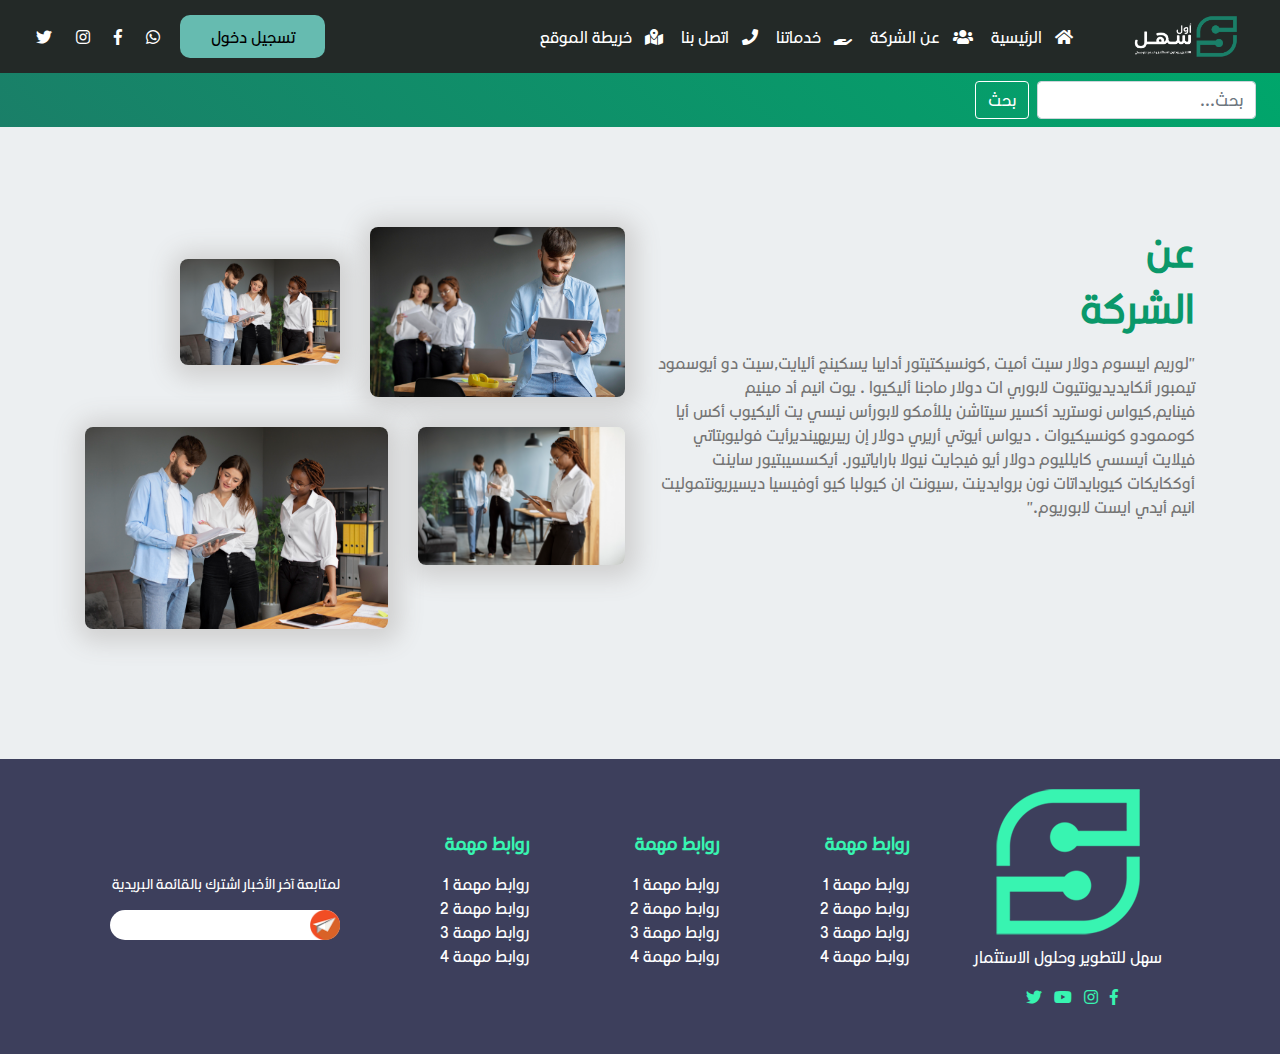
==== About.html @ 83da2a00 "Add files via upload" ====
<!DOCTYPE html>
<html lang="en">
<head>
    <meta charset="UTF-8">
    <meta http-equiv="X-UA-Compatible" content="IE=edge">
    <meta name="viewport" content="width=device-width, initial-scale=1.0">
    <link rel="stylesheet" href="https://maxcdn.bootstrapcdn.com/bootstrap/4.0.0/css/bootstrap.min.css" integrity="sha384-Gn5384xqQ1aoWXA+058RXPxPg6fy4IWvTNh0E263XmFcJlSAwiGgFAW/dAiS6JXm" crossorigin="anonymous">
    <link href="css/owl.carousel.min.css" rel="stylesheet">
    <link href="css/animate.css" rel="stylesheet">
    <link href="https://unpkg.com/aos@2.3.1/dist/aos.css" rel="stylesheet">
    <link rel="stylesheet" href="css/all.css">
    <link rel="stylesheet" href="css/style.css">
    <link rel="stylesheet" href="css/media.css">
    <link rel="icon" href="img/Layer 11.png" size="16*16">
    <title>Sahel | About Us</title>

     <!-- Start Nabbar -->
    <nav class="navbar navbar-expand-lg nabBarhead">
        <div class="navbar-brand divImgHead">
        <a  href="index.html">
            <img src="img/جديد والمعتمد.png" alt="">
        </a>
        </div>
        <button style="border: 1px solid #66bbb0;" class="navbar-toggler" type="button" data-toggle="collapse" data-target="#navbarSupportedContent" aria-controls="navbarSupportedContent" aria-expanded="false" aria-label="Toggle navigation">
            <i class="fas fa-bars" style="color: #66bbb0;"></i>
        </button>
      
        <div class="collapse navbar-collapse navcollapse" id="navbarSupportedContent">
          <ul class="navbar-nav">
            <li class="nav-item active">
              <i class="fas fa-home iconHead"></i>
              <a class="nav-link aNavHead" href="index.html">الرئيسية <span class="sr-only">(current)</span></a>
            </li>
            <li class="nav-item">
                <i class="fas fa-users iconHead"></i>
              <a class="nav-link aNavHead" href="About.html">عن الشركة</a>
            </li>
            <li class="nav-item">
                <i class="fas fa-hand-holding iconHead"></i>
                <a class="nav-link aNavHead" href="Services.html">خدماتنا</a>
              </li>
            <li class="nav-item">
                <i class="fas fa-phone iconHead"></i>
              <a class="nav-link aNavHead" href="contactus.html">اتصل بنا</a>
            </li>
            <li class="nav-item">
                <i class="fas fa-map-marked-alt iconHead"></i>
                <a class="nav-link aNavHead" href="#">خريطة الموقع</a>
              </li>
          </ul>
          <div class="divLog">
            <button class="btnLogHead">تسجيل دخول</button>
        </div>
        </div>
        <!-- <div class="flextoggleBtn"> -->
     
        <!-- </div> -->
       
        <div class="divIconsHead">
            <i class="fab fa-whatsapp"></i>
            <i class="fab fa-facebook-f"></i>
            <i class="fab fa-instagram"></i>
            <i class="fab fa-twitter"></i>
        </div>
      
    </nav>
    <nav class="navbar navSearch">
        <form class="form-inline my-2 my-lg-0">
            <input class="form-control mr-sm-2 txtSearchHead" type="search" placeholder="بحث..." aria-label="Search">
            <button class="btn btnSearchHead my-2 my-sm-0" type="submit">بحث</button>
        </form>
    </nav>
    <!-- End Nabbar -->

    <!-- start content -->
    <div class="container contentPage">
    <div class="row">
        <div class="col-md-6 col-12">
            <div>
                <h1 class="hTitlePage">عن</h1>
                <h1 class="hTitlePage">الشركة</h1>
            </div>
            <div>
                <p class="pAbout">"لوريم ايبسوم دولار سيت أميت ,كونسيكتيتور أدايبا يسكينج أليايت,سيت دو أيوسمود تيمبور

                    أنكايديديونتيوت لابوري ات دولار ماجنا أليكيوا . يوت انيم أد مينيم فينايم,كيواس نوستريد

                    أكسير سيتاشن يللأمكو لابورأس نيسي يت أليكيوب أكس أيا كوممودو كونسيكيوات . ديواس

                    أيوتي أريري دولار إن ريبريهينديرأيت فوليوبتاتي فيلايت أيسسي كايلليوم دولار أيو فيجايت

                    نيولا باراياتيور. أيكسسيبتيور ساينت أوككايكات كيوبايداتات نون بروايدينت ,سيونت ان كيولبا

                    كيو أوفيسيا ديسيريونتموليت انيم أيدي ايست لابوريوم."
                </p>
            </div>
        </div>
        <div class="col-md-6 col-12">
            <div class="row">
                <div class="col-md-6">
                    <div class="divImgAbout">
                        <img  class="ImgAbout" src="img/About.jpg" alt="">
                    </div>
                </div>
                <div class="col-md-4 colimgSmall">
                    <div class="divImgAbout">
                        <img  class="ImgAbout" src="img/About2.jpg" alt="">
                    </div>
                </div>
                <div class="col-md-5">
                    <div class="divImgAbout">
                        <img  class="ImgAbout" src="img/About3.jpg" alt="">
                    </div>
                </div>
                <div class="col-md-7">
                    <div class="divImgAbout">
                        <img  class="ImgAbout" src="img/About2.jpg" alt="">
                    </div>
                </div>
               
            </div>
           
        </div>

    </div>
    </div>
   
    <!-- end content -->


  <!-- Start footer -->
  <div class="footer">
    <div class="container">
        <div class="row rowColsFooter">
            <div class="col-md-3 col-12  col-sm-12 colLogoFooter">
                <img src="img/Layer 11.png" alt="">
                <p class="pLogoFooter">سهل للتطوير وحلول الاستثمار</p>
                <div class="divIconsFooter">
                    <a href="#">
                        <i class="fab fa-facebook-f"></i>
                        </a>
                        <a href="#">
                        <i class="fab fa-instagram"></i>
                        </a>
                        <a href="#">
                        <i class="fab fa-youtube"></i>
                        </a>
                        <a href="#">
                        <i class="fab fa-twitter"></i>
                        </a>
                </div>
            </div>
            <div class="col-md-2 col-12 col-sm-4">
                <p class="headLinksFooter">روابط مهمة</p>
                <ul type="none">
                    <a href="#" class="aLinksFooter">
                    <li>
                        روابط مهمة 1
                    </li>
                    </a>
                    <a href="#" class="aLinksFooter">
                        <li>
                            روابط مهمة 2
                        </li>
                    </a>
                    <a href="#" class="aLinksFooter">
                        <li>
                            روابط مهمة 3
                        </li>
                    </a>
                    <a href="#" class="aLinksFooter">
                        <li>
                            روابط مهمة 4
                        </li>
                    </a>
                </ul>
            </div>
            <div class="col-md-2 col-12  col-sm-4">
                <p class="headLinksFooter">روابط مهمة</p>
                <ul type="none">
                    <a href="#" class="aLinksFooter">
                    <li>
                        روابط مهمة 1
                    </li>
                    </a>
                    <a href="#" class="aLinksFooter">
                        <li>
                            روابط مهمة 2
                        </li>
                    </a>
                    <a href="#" class="aLinksFooter">
                        <li>
                            روابط مهمة 3
                        </li>
                    </a>
                    <a href="#" class="aLinksFooter">
                        <li>
                            روابط مهمة 4
                        </li>
                    </a>
                </ul>
            </div>
            <div class="col-md-2 col-12 col-sm-4">
                <p class="headLinksFooter">روابط مهمة</p>
                <ul type="none">
                    <a href="#" class="aLinksFooter">
                    <li>
                        روابط مهمة 1
                    </li>
                    </a>
                    <a href="#" class="aLinksFooter">
                        <li>
                            روابط مهمة 2
                        </li>
                    </a>
                    <a href="#" class="aLinksFooter">
                        <li>
                            روابط مهمة 3
                        </li>
                    </a>
                    <a href="#" class="aLinksFooter">
                        <li>
                            روابط مهمة 4
                        </li>
                    </a>
                </ul>
            </div>
            <div class="col-md-3 col-12  col-sm-12">
                <div>
                <p class="pFooterEmail">لمتابعة آخر الأخبار اشترك بالقائمة البريدية</p>
                <div class="divinputSearchfoot">
                    <input class="searchFooter" type="search">
                    <div class="imgSearchIconFooter">
                    <img src="img/searchIconFooter.png" alt="">
                    </div>
                </div>
            </div>
            </div>

        </div>
    </div>
</div>
<!-- End footer -->
    <script src="https://code.jquery.com/jquery-3.2.1.slim.min.js" integrity="sha384-KJ3o2DKtIkvYIK3UENzmM7KCkRr/rE9/Qpg6aAZGJwFDMVNA/GpGFF93hXpG5KkN" crossorigin="anonymous"></script>
    <script src="js/jquery-1.12.4.min.js"></script>
    <script src="https://cdnjs.cloudflare.com/ajax/libs/popper.js/1.12.9/umd/popper.min.js" integrity="sha384-ApNbgh9B+Y1QKtv3Rn7W3mgPxhU9K/ScQsAP7hUibX39j7fakFPskvXusvfa0b4Q" crossorigin="anonymous"></script>
    <script src="https://maxcdn.bootstrapcdn.com/bootstrap/4.0.0/js/bootstrap.min.js" integrity="sha384-JZR6Spejh4U02d8jOt6vLEHfe/JQGiRRSQQxSfFWpi1MquVdAyjUar5+76PVCmYl" crossorigin="anonymous"></script>
    <script src="js/owl.carousel.min.js"></script>
    <script src="js/jquery.mixitup.min.js"></script>
    <script src="js/jquery.counterup.min.js"></script>
    <script src="js/custom.js"></script>
    <!-- animate -->
    <script src="https://unpkg.com/aos@2.3.1/dist/aos.js"></script>
    <script>
        AOS.init();
    </script>
</head>
<body>
    
</body>
</html>
---- css/style.css ----
*{
    padding: 0;
    margin: 0;
    box-sizing: border-box;
}
html{
    direction: rtl;
}
body{
    background-color: #eceff1;
    font-family: Careem;
}
a{
    text-decoration: none;
}
a:hover{
    text-decoration: none;
    color: #38F4B1 !important;
}
@font-face {
    font-family: Careem;
    src: url(../webfonts/Careem\ Regular.ttf);
}
.nabBarhead{
    background-color:#232927 ;
}
.navSearch{
    background-image: -moz-linear-gradient( 45deg, rgb(26,127,104) 0%, rgb(0,166,107) 100%);
    background-image: -webkit-linear-gradient( 45deg, rgb(26,127,104) 0%, rgb(0,166,107) 100%);
    background-image: -ms-linear-gradient( 45deg, rgb(26,127,104) 0%, rgb(0,166,107) 100%);
}
.aNavHead{
    color: #fff !important;
}
.divImgHead{
    width: 10%;
    margin-left: 50px;
}
.divImgHead img{
    width: 100%;
    height: auto;
}
.txtSearchHead{
    margin-right: unset;
    margin-left: .5rem!important;
}
.btnSearchHead{
    border-color: #fff;
    color:#fff;
    background-color: transparent;
}
.divIconsHead{
    color: #fff;
}
.divIconsHead i{
    margin-left: 20px;
}
.btnLogHead{
        margin-left: 20px;
        border:none;
        border-radius: 10px;
        background-color: rgb(102, 187, 176);
        width: 145px;
        height: 43px;
}
.imgCurousel{
height: 500px;
}
.imgCurousel img{
    height: auto;
    position:relative;
}
.overImgSlider{
    position: absolute;
    top: 0px;
    height: 100%;
    width: 100%;
    background-color: rgba(0, 0, 0, 0.6);
    display: flex;
    align-items: center;
    justify-content: center;
    text-align: center;
}
.hSahelSlider{
    font-size: 19.44pt;
    color: #fff;
    font-weight: bold;
}
.pSahelSlider{
    color: rgb(224, 255, 18);      
    font-size: 18.44pt;
}
.rightBox{
    height: 150px;
    background-color: rgb(1, 125, 111);
}
.leftBox{
    height: 150px;
    background-color: rgb(0, 165, 107);
}
.boxProgramming{
    background-color: #f1b136;
    display: flex;
    flex-direction: column;
    align-items: center;
    justify-content: center;
    color: #fff;
    padding-top:30px ;
    padding-bottom:20px ;
    height: 150px;
}
.iconCodeImg{
    margin-bottom: 13px;
    width: 40px;
}
.boxProgramming p,.boxDesign p,.boxMarketing p,.boxTranining p{
    font-size: 10pt;
    font-weight: bold;
}
.boxDesign{
    background-color: #2fa278;
    display: flex;
    flex-direction: column;
    align-items: center;
    justify-content: center;
    color: #fff;
    padding-top:30px ;
    padding-bottom:20px ;
    height: 150px;
}
.boxMarketing{
    background-color: #44b8cb;
    display: flex;
    flex-direction: column;
    align-items: center;
    justify-content: center;
    color: #fff;
    padding-top:30px ;
    padding-bottom:20px ;
    height: 150px;
}
.boxTranining{
    background-color: #ff4f58;
    display: flex;
    flex-direction: column;
    align-items: center;
    justify-content: center;
    color: #fff;
    padding-top:30px ;
    padding-bottom:20px ;
    height: 150px;
}
.colColorBoxes{
    padding-left: 0px;
    padding-right: 0px;
}
.hFeatures{
    color: rgb(1, 121, 111);
    font-size: 12 pt;
    text-align: center;
    font-weight: bold;
    /* margin-top: 73px; */
    margin-bottom: 49px;
}
.flexFeatures{
    display: flex;
    flex-wrap: wrap;
    align-items: center;
    margin-bottom: 20px;
}
.secPortfolio{
    margin-bottom: 100px;
}
.divIconFeatures{
    background-color: transparent;
    display: flex;
    align-items: center;
    justify-content: center;
    border: 1px solid  rgb(145, 139, 139);
    border-radius: 10px;
    padding:10px 15px;
    margin-left: 20px;
    margin-bottom: 10px;

}
.iconFeatures{
    width: 40px;
}
.hTxtFeatures{
    color: rgb(1, 121, 111);
    text-align: right;
}
.pFeatures{
    text-align: right;
    color: rgb(112, 117, 120);
    max-width: 309px;
}
.secFeatures{
    margin-bottom: 100px;
}
.descAbout{
    color: rgb(112, 117, 120);
    text-align: center;
    /* padding-left: 180px;
    padding-right: 180px; */
    font-size: 14px;
}
.headSectors{
    display: flex;
    align-items: center;
    justify-content: space-between;
    margin-bottom: 20px;
    margin-top: 20px;

}
.secBoxesColors{
    margin-bottom: 100px;
}
.hHeadSectors{
    color: rgb(1, 121, 111);
    text-align: center;
}
.btnHeadSectors{
    background-color:rgb(1, 121, 111) ;
    border: none;
    border-radius:6px;
    padding: 8px 20px;
    color: #fff;
    margin-bottom: 15px;
    cursor: pointer;
}
.backIconAbout{
    height: 120px;
    width: 120px;
    border-radius: 50%;
    background-color:rgb(1, 121, 111) ;
    display: flex;
    justify-content: center;
    align-items: center;
    margin-bottom: 10px;
}
.backIconAbout img{
    width: 50px;
}
.divSector{
    display: flex;
    flex-direction: column;
    justify-content: center;
    align-items: center;
    margin-bottom: 40px;
}
.pDivSector{
    font-size: 14.5px;
    color: rgb(112, 117, 120);
    text-align: center;
    max-width: 315px;
}
.backIconAboutServices{
    height: 120px;
    width: 120px;
    border-radius: 50%;
    background-color:transparent ;
    border: 1px solid rgb(1, 121, 111);
    display: flex;
    justify-content: center;
    align-items: center;
    margin-bottom: 10px;
}
.backIconAboutServices img{
    width: 50px;
}
.hHeadSectorServices{
    color: rgb(61, 63, 92);
    text-align: center;
}
.secAbout{
    margin-bottom: 100px;
}
.secPortfolio{
    background-image: url(../img/backgroundPortfolio.png);
    background-position: top;
    background-repeat: no-repeat;
    background-size: cover;
    background-attachment: fixed;
    min-height: 400px;
}
.overImgPortfolio{
    background-color: rgb(61, 63, 92,0.8);
    min-height: 400px;
    display: flex;
    justify-content: center;
    align-items: center;
    padding-top: 125px;
    padding-bottom: 40px;

}
.hPortfolio,.pPortfolio{
    text-align: right;
    color: #fff;
}
.pPortfolio{
    /* width:300px; */
    padding-right: 20px;
}
.imgSliderPortfolio{
    margin-bottom: 10px;
    /* width: 140px;
    margin-right: 90px !important; */
}
.imgSliderPortfolio img{
    width: 100%;
    height: auto;
}
.secPortfolio .overImgPortfolio .container .row .col-md-6 .col-lg-12 .client-logo-slider .owl-stage-outer .owl-stage .owl-item{
    margin-right: 111px !important;

}
.secPartiners .container .row .col-md-8 .row .col-lg-12 .client-logo-slider .owl-stage-outer .owl-stage{
    display: flex;
    align-items: center;
}

.owl-controls{
    position: absolute;
    top: 0px;
    right: -87px;
}
.owl-prev{
    display: flex;
    justify-content: center;
    align-items: center;
    border-radius: 50%;
    background: #fff;
    width: 20px;
    height: 20px;
    color: rgb(1, 121, 111);
    margin-right: 5px;
    margin-left: 10px;

}
.owl-next{
    display: flex;
    justify-content: center;
    align-items: center;
    border-radius: 50%;
    background: #fff;
    width: 20px;
    height: 20px;
    color: rgb(1, 121, 111);
}
.divbtnHeadSectors{
    display: flex;
    justify-content: center;
}
.secPartiners{
    margin-top: 100px;
    background-image: -moz-linear-gradient( 45deg, rgb(26,127,104) 0%, rgb(0,166,107) 100%);
    background-image: -webkit-linear-gradient( 45deg, rgb(26,127,104) 0%, rgb(0,166,107) 100%);
    background-image: -ms-linear-gradient( 45deg, rgb(26,127,104) 0%, rgb(0,166,107) 100%);
    padding-top: 30px;
    padding-bottom: 30px;

}
.pPartiners{
    color: rgb(224, 255, 18);  
    font-weight: bold;
    font-size: 20px; 
    text-align: right;
}
.secPartiners .container .row .col-md-8 .row .col-lg-12 .client-logo-slider .owl-controls{
    display: none !important;
}
.secPortfolio .overImgPortfolio .container .row .col-md-6 .col-lg-12 .client-logo-slider .owl-controls .owl-nav
{
    display: flex;
}
div .imgLayerParteners{
    width: 60px !important;
}
.divimgLayerParteners{
    display: flex;
    justify-content: center;
    align-items: center;
}
.imgLayerParteners{
    width: 100%;
    height: auto;
}
.sliderPortfolio .owl-stage-outer .owl-stage .owl-item .single-item{
    margin-right: 30px;
    /* margin-left: 30px; */
}
.footer{
    background-color: rgb(61, 63, 92);
    padding-top: 30px;
    padding-bottom: 30px;
}
.divIconsFooter a{
    color: #38f4b1 !important;
    text-align: center;
}
.pLogoFooter{
    text-align: center;
    color: #fff;
    margin-top: 10px;
}
.colLogoFooter{
    display: flex;
    flex-direction: column;
    justify-content: center;
    align-items: center;
    margin-bottom: 15px;
}
.headLinksFooter{
    color: #38f4b1;
    font-weight: bold;
    font-size: 18px;
}
.aLinksFooter{
    color: #fff;
}
.aLinksFooter:hover{
    color: #fff;
}
.pFooterEmail{
    color: #fff;
    font-size: 14px;
    text-align: right;
}
.divinputSearchfoot{
    max-width: 230px;
}
.searchFooter{
    border-radius: 21px;
    background-color: rgb(255, 255, 255);
    border: none;
    width: 100%;
    position: relative;
    height: 30px;
    padding-right: 35px;
    outline: none;
}

.imgSearchIconFooter{
    position: absolute;
    width: 30px;
    margin-top: -30px;
    margin-right: 0px;
}
.imgSearchIconFooter img{
    width: 100%;
    height: auto;
}
.rowColsFooter{
    align-items: center;
    text-align: right;
}
.secPartiners .container .row .col-lg-12 .client-logo-slider .owl-controls .owl-nav{
    display: none;
}
.flextoggleBtn{
    display: flex;
    align-items: center;
}
.navbar-nav{
    text-align: right;
}
.iconHead{
    color: #fff;
    margin-left: 5px;
}
.nav-item {
    display: flex;
    align-items: center;
    margin-left: 10px;
}
.hTitlePage{
    color: #0A986A;
    font-family: Careem;
    font-weight: bold;
    text-align: right;
}
.contentPage{
    padding-top: 100px;
    padding-bottom: 100px;

}
.pAbout{
    color: #747474;
    text-align: right;
    margin-top: 20px;
}
.divImgAbout,.ImgAbout{
    width: 100%;
    height: auto;
}
.ImgAbout{
    border-radius: 8px;
    box-shadow: 2px 3px 24px 10px #d0d0d0;
    margin-bottom: 30px;
}
.boxServ{
    text-align: right;
    padding: 20px 20px;
    background-color:#45a58f2e ;
    border-radius: 4px;
    width: 100%;
    margin-bottom: 20px;
    margin-top: 20px;
    min-height: 200px;
    cursor: pointer;
}
.pServ{
    color:#747474d1;
}
.pTitleServ{
    color: #3d3f5c;
    font-size: 20px;
}
.divImgServ{
    margin-bottom: 10px;
    width: 60px;
}
.divImgServ img{
    width: 100%;
    height: auto;
}
.boxDesing{
    background-color: #eef8f5;
}
.boxMarketingServ{
    background-color: #3d3f5c26;
}
.boxTraining{
    background-color: #7070700f;
}
.contactusForm{
    text-align: right;
}
.divSocialcontact{   
text-align: right;
margin-top: 30px;
font-size: 14px;
color: #707070;
} 
.divIconsFooter i,.divIconsContact i{
    margin-left: 8px;
}
.divIconsContact a i{
    color: #0A986A !important;
}
.btnSendContact{
    color: #fff;
    outline: none;
}
.divimgPortfolio,.imgPortfolio{
    width: 100%;
    height: auto;
}
.imgPortfolio{
    border-radius: 8px;
    box-shadow: 2px 3px 24px 10px #d0d0d0;
    margin-top: 20px;
}
.navPagination{
    display: flex;
    justify-content: center;
    margin-top: 20px;
}
.page-item:last-child .page-link{
    margin-left: 0;
    border-top-left-radius: .25rem;
    border-bottom-left-radius: .25rem;
    border-top-right-radius: 0px !important;
    border-bottom-right-radius:0px !important;
}
.page-item:first-child .page-link{
    margin-left: 0;
    border-top-right-radius: .25rem;
    border-bottom-right-radius: .25rem;
    border-top-left-radius: 0px !important;
    border-bottom-left-radius: 0px !important;
}
.page-item.active .page-link{
    
    background-color: #3D3F5C;
    border-color:#3D3F5C;
}
.pagination .page-link{
    color: #3D3F5C;
}
#Top{
    display: none !important;
}
---- css/media.css ----
@media (max-width: 399px) {
    .secProjects .container .row .col-lg-12 .client-logo-slider .owl-controls .owl-nav{
        display: none;
    }
    .navSearch,.divIconsHead{
        display: none;
    }
    .imgCurousel img{
        height: 100%;
    }
    .divImgHead{
        width: 40%;
    }
    .sliderParteners.owl-carousel .owl-item{
        width: 220px !important;
    }
    .divLog{
        margin-top: 10px;
        text-align: right;
        margin-bottom: 10px;
    }
    .nav-item {
        padding-bottom: 10px;
        border-bottom: 1px solid #eeeeee4a;
        padding-top: 10px;
        display: flex;
        align-items: center;
    }
}
@media (min-width:400px) and (max-width: 575.98px) {
    .secProjects .container .row .col-lg-12 .client-logo-slider .owl-controls .owl-nav{
        display: none;
    }
    .navSearch,.divIconsHead{
        display: none;
    }
    .imgCurousel img{
        height: 100%;
    }
    .divImgHead{
        width: 30%;
    }
    .sliderParteners.owl-carousel .owl-item{
        width: 220px !important;
    }
    .divLog{
        margin-top: 10px;
        text-align: right;
        margin-bottom: 10px;
    }
    .nav-item {
        padding-bottom: 10px;
        border-bottom: 1px solid #eeeeee4a;
        padding-top: 10px;
        display: flex;
        align-items: center;
    }
    /* .fade-right{
        transition: none;
        -o-transition: none; 
        -webkit-transition: none; 
        transform: none !important;
        transition: none !important;
    } */
    
    
}
@media (min-width: 576px) and (max-width: 767.98px){
    .secProjects .container .row .col-lg-12 .client-logo-slider .owl-controls .owl-nav{
        display: none;
    }
    .navSearch,.divIconsHead{
        display: none;
    }
    .imgCurousel img{
        height: 100%;
    }
    .divImgHead{
        width: 20%;
    }
    
    .imgSliderPortfolio{
        margin-bottom: 10px;
        width: 140px;
        /* margin-right: 90px !important; */
    }
    .divLog{
        margin-top: 10px;
        text-align: right;
        margin-bottom: 10px;
    }
    .nav-item {
        padding-bottom: 10px;
        border-bottom: 1px solid #eeeeee4a;
        padding-top: 10px;
        display: flex;
        align-items: center;
    }
    .sliderPortfolio .owl-stage-outer .owl-stage .owl-item .single-item{
        margin-right: 0px !important;
    }
}
@media (min-width: 768px) and (max-width: 991.98px) {
    .secProjects .container .row .col-lg-12 .client-logo-slider .owl-controls .owl-nav{
        display: none;
    }
    .navSearch,.divIconsHead{
        display: none;
    }
    .descAbout{
        padding-left: 180px;
        padding-right: 180px;
        }
        .divImgHead{
            width: 20%;
        }
        .pPortfolio{
            width:300px;
        }
        .imgSliderPortfolio{
            margin-bottom: 10px;
            width: 140px;
            margin-right: 90px !important;
        }
        .divLog{
            margin-top: 10px;
            text-align: right;
            margin-bottom: 10px;
        }
        .nav-item {
            padding-bottom: 10px;
            border-bottom: 1px solid #eeeeee4a;
            padding-top: 10px;
            display: flex;
            align-items: center;
        }
        /* .nav-item{
            margin-left: 0px !important;
        }
        .iconHead{
            margin-left: 0px !important;
        } */
}
@media (min-width: 992px) and (max-width: 1199.98px) {

.secProjects .container .row .col-lg-12 .client-logo-slider .owl-controls .owl-nav{
    display: none;
}
.descAbout{
    padding-left: 180px;
    padding-right: 180px;
    }
    .pPortfolio{
        width:300px;
    }
    .imgSliderPortfolio{
        margin-bottom: 10px;
        width: 140px;
        margin-right: 90px !important;
    }
    .navcollapse{
        justify-content: space-between;
    }
    .nav-item{
        margin-left: 0px !important;
    }
    .iconHead{
        margin-left: 0px !important;
    }
    .colimgSmall{
        display: flex;
        align-items: center;
    }
}
@media (min-width: 1200px) {
    .secProjects .container .row .col-lg-12 .client-logo-slider .owl-controls .owl-nav{
        display: flex !important;
        margin-top: 50px !important;
    }
    .secProjects .container .row .col-lg-12 .client-logo-slider .owl-controls .owl-nav .owl-prev{
        margin-right: 1215px !important;
    }
    .secProjects .container .row .col-lg-12 .client-logo-slider .owl-controls .owl-nav .owl-next{
        margin-right: 15px !important;
    }
    .descAbout{
    padding-left: 180px;
    padding-right: 180px;
    }
    .pPortfolio{
        width:300px;
    }
    .imgSliderPortfolio{
        margin-bottom: 10px;
        width: 140px;
        margin-right: 90px !important;
    }
    .navcollapse{
        justify-content: space-between;
    }
    .colimgSmall{
        display: flex;
        align-items: center;
    }
}
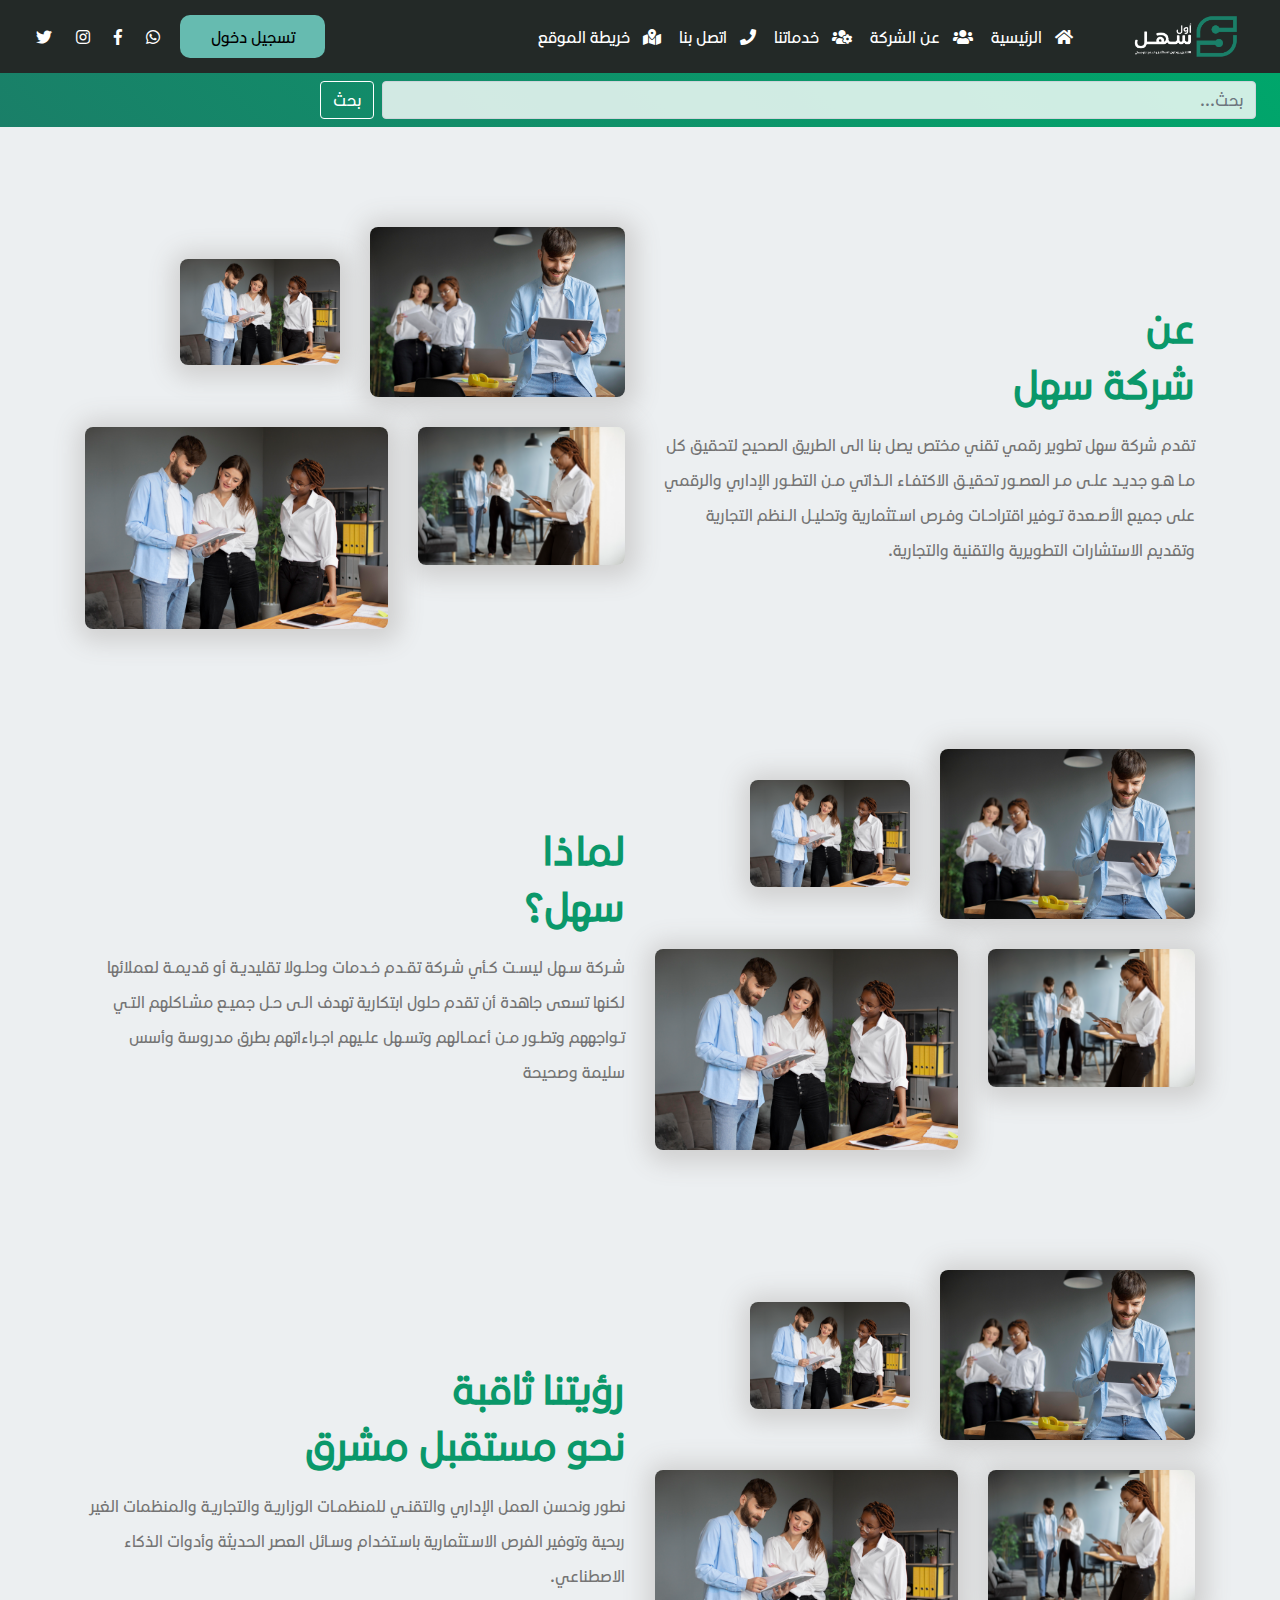
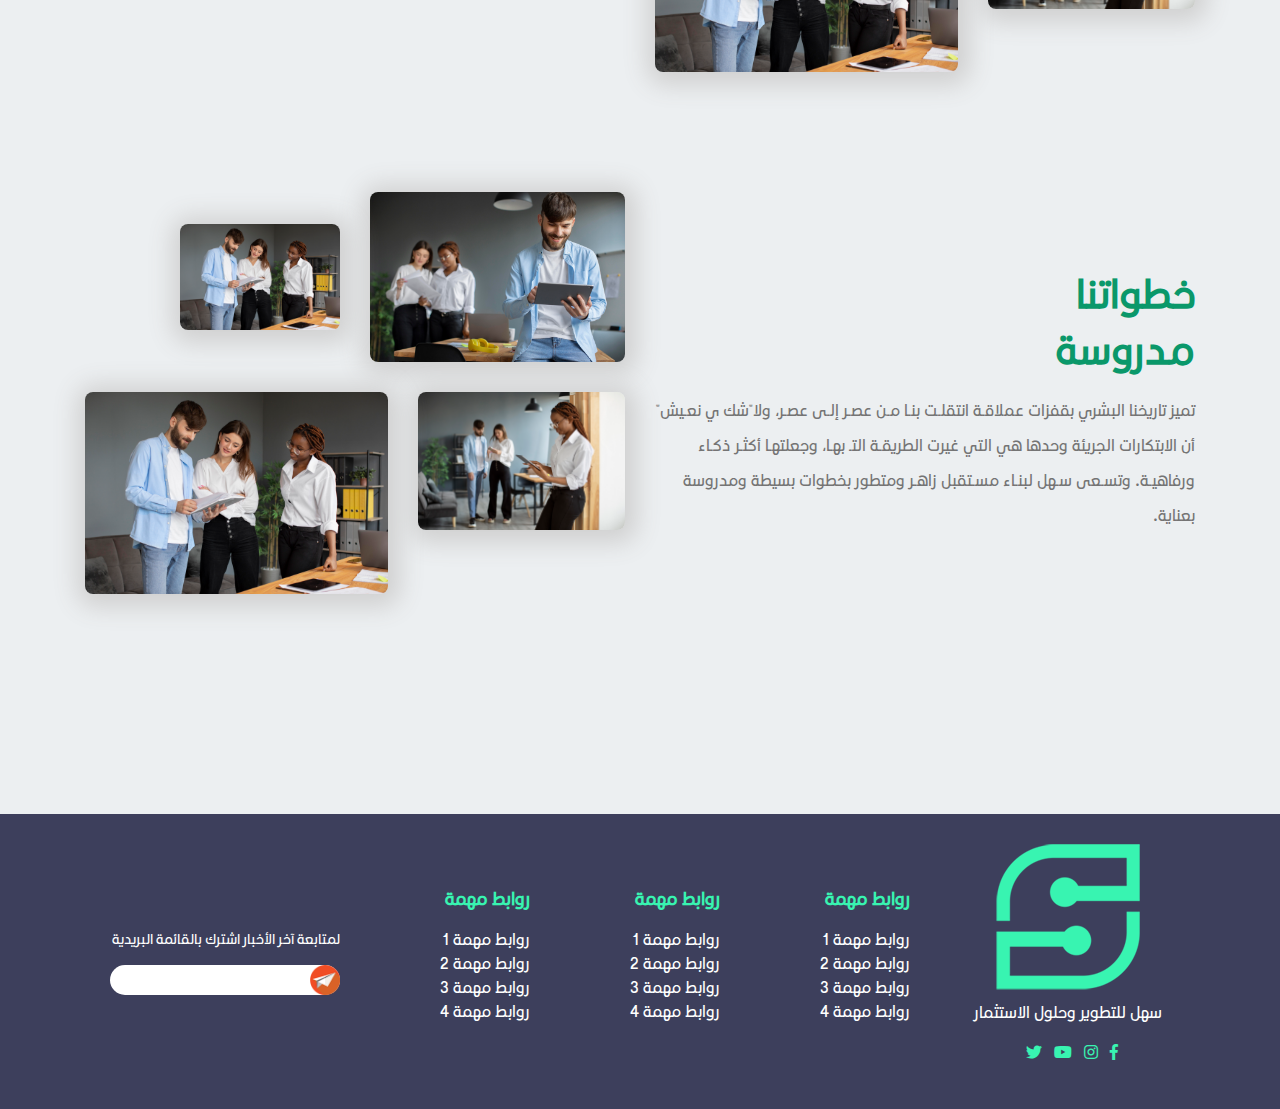
==== commit 103378d3: "Add files via upload" ====
--- a/About.html
+++ b/About.html
@@ -13,6 +13,7 @@
     <link rel="stylesheet" href="css/media.css">
     <link rel="icon" href="img/Layer 11.png" size="16*16">
     <title>Sahel | About Us</title>
+</head>
 
      <!-- Start Nabbar -->
     <nav class="navbar navbar-expand-lg nabBarhead">
@@ -36,7 +37,7 @@
               <a class="nav-link aNavHead" href="About.html">عن الشركة</a>
             </li>
             <li class="nav-item">
-                <i class="fas fa-hand-holding iconHead"></i>
+                <i class="fas fa-users-cog iconHead"></i>
                 <a class="nav-link aNavHead" href="Services.html">خدماتنا</a>
               </li>
             <li class="nav-item">
@@ -74,25 +75,19 @@
 
     <!-- start content -->
     <div class="container contentPage">
-    <div class="row">
+    <div class="row rowWho">
         <div class="col-md-6 col-12">
             <div>
                 <h1 class="hTitlePage">عن</h1>
-                <h1 class="hTitlePage">الشركة</h1>
-            </div>
-            <div>
-                <p class="pAbout">"لوريم ايبسوم دولار سيت أميت ,كونسيكتيتور أدايبا يسكينج أليايت,سيت دو أيوسمود تيمبور
-
-                    أنكايديديونتيوت لابوري ات دولار ماجنا أليكيوا . يوت انيم أد مينيم فينايم,كيواس نوستريد
-
-                    أكسير سيتاشن يللأمكو لابورأس نيسي يت أليكيوب أكس أيا كوممودو كونسيكيوات . ديواس
-
-                    أيوتي أريري دولار إن ريبريهينديرأيت فوليوبتاتي فيلايت أيسسي كايلليوم دولار أيو فيجايت
-
-                    نيولا باراياتيور. أيكسسيبتيور ساينت أوككايكات كيوبايداتات نون بروايدينت ,سيونت ان كيولبا
-
-                    كيو أوفيسيا ديسيريونتموليت انيم أيدي ايست لابوريوم."
+                <h1 class="hTitlePage">شركة سهل</h1>
+            </div>
+            <div>
+                <p class="pAbout">تقدم شركة سهل تطوير رقمي تقني مختص يصل بنا الى الطريق الصحيح لتحقيق 
+                    كل مـا هـو جديـد علـى مـر العصـور تحقيـق الاكتفـاء الـذاتي مـن التطـور الإداري 
+                    والرقمي على جميع الأصـعدة تـوفير اقتراحـات وفـرص اسـتثمارية وتحليـل الـنظم 
+                    التجارية وتقديم الاستشارات التطويرية والتقنية والتجارية.
                 </p>
+                
             </div>
         </div>
         <div class="col-md-6 col-12">
@@ -123,6 +118,132 @@
         </div>
 
     </div>
+    <div class="row rowView">
+        <div class="col-md-6 col-12">
+            <div>
+                <h1 class="hTitlePage">لماذا</h1>
+                <h1 class="hTitlePage">سهل؟</h1>
+            </div>
+            <div>
+                <p class="pAbout">شـركة سـهل ليسـت كـأي شـركة تقـدم خـدمات وحلـولا تقليديـة أو قديمـة 
+                    لعملائها لكنها تسعى جاهدة أن تقدم حلول ابتكارية تهدف الـى حـل جميـع 
+                    مشـاكلهم التـي تـواجههم وتطـور مـن أعمـالهم وتسـهل علـيهم اجـراءاتهم 
+                    بطرق مدروسة وأسس سليمة وصحيحة
+                </p>
+            </div>
+        </div>
+        <div class="col-md-6 col-12">
+            <div class="row">
+                <div class="col-md-6">
+                    <div class="divImgAbout">
+                        <img  class="ImgAbout" src="img/About.jpg" alt="">
+                    </div>
+                </div>
+                <div class="col-md-4 colimgSmall">
+                    <div class="divImgAbout">
+                        <img  class="ImgAbout" src="img/About2.jpg" alt="">
+                    </div>
+                </div>
+                <div class="col-md-5">
+                    <div class="divImgAbout">
+                        <img  class="ImgAbout" src="img/About3.jpg" alt="">
+                    </div>
+                </div>
+                <div class="col-md-7">
+                    <div class="divImgAbout">
+                        <img  class="ImgAbout" src="img/About2.jpg" alt="">
+                    </div>
+                </div>
+               
+            </div>
+           
+        </div>
+
+    </div>
+    <div class="row rowView">
+        <div class="col-md-6 col-12">
+            <div>
+                <h1 class="hTitlePage">رؤيتنا ثاقبة</h1>
+                <h1 class="hTitlePage">نحو مستقبل مشرق</h1>
+            </div>
+            <div>
+                <p class="pAbout">نطور ونحسن العمل الإداري والتقنـي للمنظمـات الوزاريـة والتجاريـة 
+                    والمنظمات الغير ربحية وتوفير الفرص الاسـتثمارية باسـتخدام وسـائل 
+                    العصر الحديثة وأدوات الذكاء الاصطناعي.
+                </p>
+            </div>
+        </div>
+        <div class="col-md-6 col-12">
+            <div class="row">
+                <div class="col-md-6">
+                    <div class="divImgAbout">
+                        <img  class="ImgAbout" src="img/About.jpg" alt="">
+                    </div>
+                </div>
+                <div class="col-md-4 colimgSmall">
+                    <div class="divImgAbout">
+                        <img  class="ImgAbout" src="img/About2.jpg" alt="">
+                    </div>
+                </div>
+                <div class="col-md-5">
+                    <div class="divImgAbout">
+                        <img  class="ImgAbout" src="img/About3.jpg" alt="">
+                    </div>
+                </div>
+                <div class="col-md-7">
+                    <div class="divImgAbout">
+                        <img  class="ImgAbout" src="img/About2.jpg" alt="">
+                    </div>
+                </div>
+               
+            </div>
+           
+        </div>
+
+    </div>
+    <div class="row rowWho">
+        <div class="col-md-6 col-12">
+            <div>
+                <h1 class="hTitlePage">خطواتنا </h1>
+                <h1 class="hTitlePage">مدروسة</h1>
+            </div>
+            <div>
+                <p class="pAbout">تميز تاريخنا البشري بقفزات عملاقـة انتقلـت بنـا مـن عصـر إلـى عصـر، ولا 
+                    ّشك ي نعـيش ّ أن الابتكارات الجريئة وحدها هي التي غيرت الطريقـة التـ
+                    بهـا، وجعلتهـا أكثـر ذكـاء ورفاهيـة. وتسـعى سـهل لبنـاء مسـتقبل زاهـر 
+                    ومتطور بخطوات بسيطة ومدروسة بعناية.
+                </p>
+            </div>
+        </div>
+        <div class="col-md-6 col-12">
+            <div class="row">
+                <div class="col-md-6">
+                    <div class="divImgAbout">
+                        <img  class="ImgAbout" src="img/About.jpg" alt="">
+                    </div>
+                </div>
+                <div class="col-md-4 colimgSmall">
+                    <div class="divImgAbout">
+                        <img  class="ImgAbout" src="img/About2.jpg" alt="">
+                    </div>
+                </div>
+                <div class="col-md-5">
+                    <div class="divImgAbout">
+                        <img  class="ImgAbout" src="img/About3.jpg" alt="">
+                    </div>
+                </div>
+                <div class="col-md-7">
+                    <div class="divImgAbout">
+                        <img  class="ImgAbout" src="img/About2.jpg" alt="">
+                    </div>
+                </div>
+               
+            </div>
+           
+        </div>
+
+    </div>
+  
     </div>
    
     <!-- end content -->
@@ -254,7 +375,6 @@
     <script>
         AOS.init();
     </script>
-</head>
 <body>
     
 </body>
--- a/css/style.css
+++ b/css/style.css
@@ -16,6 +16,12 @@
 a:hover{
     text-decoration: none;
     color: #38F4B1 !important;
+}
+button{
+    outline: none !important;
+}
+button:hover{
+    cursor: pointer;
 }
 @font-face {
     font-family: Careem;
@@ -480,6 +486,9 @@
     font-weight: bold;
     text-align: right;
 }
+h4.hTitlePage{
+    margin-bottom: 20px;
+}
 .contentPage{
     padding-top: 100px;
     padding-bottom: 100px;
@@ -489,6 +498,7 @@
     color: #747474;
     text-align: right;
     margin-top: 20px;
+    line-height: 35px;
 }
 .divImgAbout,.ImgAbout{
     width: 100%;
@@ -546,7 +556,7 @@
 .divIconsFooter i,.divIconsContact i{
     margin-left: 8px;
 }
-.divIconsContact a i{
+.divIconsContact{
     color: #0A986A !important;
 }
 .btnSendContact{
@@ -558,7 +568,7 @@
     height: auto;
 }
 .imgPortfolio{
-    border-radius: 8px;
+    /* border-radius: 8px; */
     box-shadow: 2px 3px 24px 10px #d0d0d0;
     margin-top: 20px;
 }
@@ -589,6 +599,202 @@
 .pagination .page-link{
     color: #3D3F5C;
 }
+.navSearch .form-inline{
+    width: 100% !important;
+}
+.txtSearchHead{
+    width: 70% !important;
+    background: #ffffffcf;
+}
+.btndetailsServ{
+    border:none;
+    background-color:#0A986A;
+    color: #fff;
+    width: 100%;
+    padding: 10px 20px;
+    cursor: pointer;
+    outline: none;
+}
+.rowWho{
+    margin-bottom: 90px;
+    align-items: center;
+}
+.rowView{
+    align-items: center;
+    flex-direction: row-reverse;
+    margin-bottom: 90px;
+
+}
+.contentServDetails{
+    background-color: #EEF8F5;
+    padding: 40px;
+}
+.lblServ{
+    color:#0A986A;
+    text-align: right;
+    margin-left: 8px;
+}
+.lblNumServ{
+    text-align: right;
+    color: #707070;
+}
+.divLblSer{
+    text-align: right;
+}
+#map{
+height: 300px;
+margin-top: 20px;
+margin-bottom: 15px;
+
+}
+.rowBoards:hover{
+    box-shadow: 2px 3px 9px #70707097 ; 
+
+}
+.rowBoards{
+    align-items: center;
+    text-align: right;
+    background-color: #EEF8F5;
+    padding: 10px;
+    /* margin-top: 20px; */
+    min-height: 280px;
+}
+.pboards{
+    font-size: 14px;
+}
+.rowBoardsTwo{
+    background-color: #2fa2782e;
+}
+.colImgBoard{
+    display: flex;
+    align-items: center;
+    justify-content: center;
+}
+.rowContentBoards{
+    align-items: center;
+    justify-content: center;
+}
+.rowBoardsThree{
+    background-color: #3d3f5c1f;
+}
+.imgProjects{
+    position: relative;
+}
+.overProject{
+    display: flex;
+    flex-direction: column;
+    align-items: center;
+    justify-content: center;
+    text-align: center;
+    position: absolute;
+    color: #232927;
+    opacity: 0;
+}
+/* .overProject button{
+    color: #eee;
+} */
+.divimgProjects{
+    position: relative;
+    align-items: center;
+    justify-content: center;
+    display: flex;
+}
+.divimgProjects:hover .imgProjects{
+    opacity: 0.2;
+    transition: opacity 1s ease-in-out;
+}
+.divimgProjects:hover .overProject{
+    opacity: 1;
+}
+.divTimeProject{
+    font-size: 12px !important;
+}
+.divTimeProject i, .divTimeProject label{
+    color: #7070707d !important;
+}
+.divPartProjects{
+    background: #23292778;
+    display: flex;
+    align-items: center;
+    justify-content: center;
+    padding: 20px;
+}
+.rowcontentProjDetails{
+    align-items: center;
+}
+.flexLogin{
+    display: flex;
+    justify-content: space-between;
+}
+.colImgLog{
+    background-color: #232927;
+    display: flex;
+    flex-direction: column;
+    align-items: center;
+    justify-content: center;
+    padding-left: 50px;
+    padding-right: 50px;
+
+    max-width: 400px;
+    /* width: 100%;
+    height: 100%; */
+}
+.imgLogoLog{
+    max-width: 300px;
+}
+.imgLogoLog img{
+    width: 100%;
+    height: 100%;
+}
+.pColImgLog{
+    color: rgba(238, 238, 238, 0.681);
+    font-size:14px;
+    text-align:center;
+    margin-top: 20px;
+    margin-bottom: 20px;
+}
+.mainLog,.flexLogin,.colFormLog,.colImgLog {
+    min-height: 625px;
+}
+.colFormLog{
+    width: 100%;
+    display: flex;
+    align-items: center;
+}
+.colFormLog .container{
+    padding-right: 10%;
+}
+.contentColImgLog{
+    text-align: center;
+}
+.txtEmail{
+    height: 42px;
+    width: 50%;
+    border: none;
+    padding-right: 8px;
+    margin-bottom: 20px;
+    margin-top: 20px;
+    outline: none;
+    text-align: right;
+    display: flex;
+    flex-direction: column;
+    justify-content: start;
+}
+.divbtnLog{
+    text-align: right;
+}
+.divbtnLog button{
+    width: 50%;
+}
+.pSwitchLog{
+    font-size: 14px;
+    text-align: right;
+    margin-top: 20px;
+
+}
+.pSwitchLog a{
+    color: rgb(102, 187, 176) !important;
+}
 #Top{
     display: none !important;
 } --- a/css/media.css
+++ b/css/media.css
@@ -25,6 +25,12 @@
         padding-top: 10px;
         display: flex;
         align-items: center;
+    }
+    .colImgLog{
+        display: none;
+    }
+    .txtEmail{
+        width: 100%;
     }
 }
 @media (min-width:400px) and (max-width: 575.98px) {
@@ -62,7 +68,12 @@
         transform: none !important;
         transition: none !important;
     } */
-    
+    .colImgLog{
+        display: none;
+    }
+    .txtEmail{
+        width: 100%;
+    }
     
 }
 @media (min-width: 576px) and (max-width: 767.98px){
@@ -98,6 +109,12 @@
     }
     .sliderPortfolio .owl-stage-outer .owl-stage .owl-item .single-item{
         margin-right: 0px !important;
+    }
+    .colImgLog{
+        display: none;
+    }
+    .txtEmail{
+        width: 100%;
     }
 }
 @media (min-width: 768px) and (max-width: 991.98px) {
@@ -140,6 +157,12 @@
         .iconHead{
             margin-left: 0px !important;
         } */
+        .colImgLog{
+            display: none;
+        }
+        .txtEmail{
+            width: 100%;
+        }
 }
 @media (min-width: 992px) and (max-width: 1199.98px) {
 
